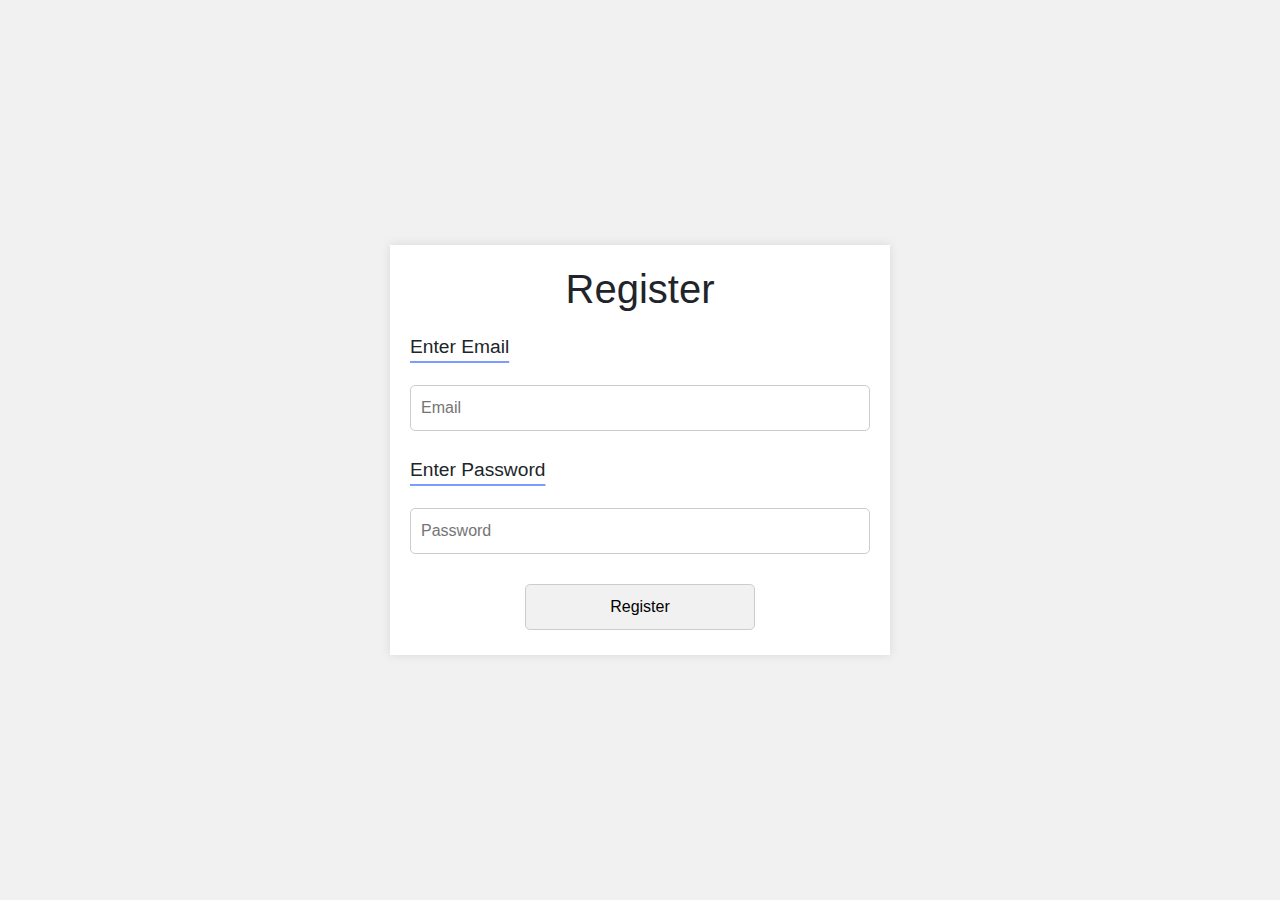
==== index.html @ eee4988b "Update and rename olx-dummy.html to index.html" ====
<!DOCTYPE html>
<html lang="en">

<head>
    <meta charset="UTF-8">
    <meta name="viewport" content="width=device-width, initial-scale=1.0">
    <title>Dummy Olx</title>
    <link rel="stylesheet" href="https://cdn.jsdelivr.net/npm/bootstrap@4.0.0/dist/css/bootstrap.min.css"
        integrity="sha384-Gn5384xqQ1aoWXA+058RXPxPg6fy4IWvTNh0E263XmFcJlSAwiGgFAW/dAiS6JXm" crossorigin="anonymous">
    <script src="https://code.jquery.com/jquery-3.2.1.slim.min.js"
        integrity="sha384-KJ3o2DKtIkvYIK3UENzmM7KCkRr/rE9/Qpg6aAZGJwFDMVNA/GpGFF93hXpG5KkN"
        crossorigin="anonymous"></script>
    <script src="https://cdn.jsdelivr.net/npm/popper.js@1.12.9/dist/umd/popper.min.js"
        integrity="sha384-ApNbgh9B+Y1QKtv3Rn7W3mgPxhU9K/ScQsAP7hUibX39j7fakFPskvXusvfa0b4Q"
        crossorigin="anonymous"></script>
    <script src="https://cdn.jsdelivr.net/npm/bootstrap@4.0.0/dist/js/bootstrap.min.js"
        integrity="sha384-JZR6Spejh4U02d8jOt6vLEHfe/JQGiRRSQQxSfFWpi1MquVdAyjUar5+76PVCmYl"
        crossorigin="anonymous"></script>
    <link rel="stylesheet" href="olx-dummy.css">
</head>

<body>
    <div class="outer-div">
        <form method="post" onsubmit="registerUser(event)" id="signup">
            <div>
                <h1>Register</h1>
            </div>
            <div class="email-container">
                <label>Enter Email</label>
                <input type="email" name="email" id="email" placeholder="Email">
            </div>
            <div class="password-container">
                <label> Enter Password</label>
                <input type="password" id="password" name="password" placeholder="Password">
            </div>
            <div class="register-container">
                <button type="submit">Register</button>
            </div>
        </form>
        <div id="showItems" class="items-container">
            <div>
                <h1 style="padding: 15px" id="username"></h1>
                <div class="product-container">
                    <div class="product">
                        <div class="product-image">
                            <img src="watch.jpg" alt="product-image">
                        </div>
                        <div class="product-details">
                            <h3>TITAN WATCH</h3>
                            <p>Price: 5000</p>
                            <button data-toggle="modal" data-target="#exampleModal">BUY</button>
                        </div>
                    </div>
                    <div class="product">
                        <div class="product-image">
                            <img src="iphone.png" alt="product-image">
                        </div>
                        <div class="product-details">
                            <h3>I Phone 15</h3>
                            <p>Price: 50000</p>
                            <button data-toggle="modal" data-target="#exampleModal">BUY</button>
                        </div>
                    </div>
                    <div class="product">
                        <div class="product-image">
                            <img src="car.png" alt="product-image">
                        </div>
                        <div class="product-details">
                            <h3>Swift Dzire</h3>
                            <p>Price: 520000</p>
                            <button data-toggle="modal" data-target="#exampleModal">BUY</button>
                        </div>
                    </div>
                    <div class="product">
                        <div class="product-image">
                            <img src="vivo.png" alt="product-image">
                        </div>
                        <div class="product-details">
                            <h3>VIVO V29</h3>
                            <p>Price: 15000</p>
                            <button data-toggle="modal" data-target="#exampleModal">BUY</button>
                        </div>
                    </div>
                    <div class="product">
                        <div class="product-image">
                            <img src="ps5.png" alt="product-image">
                        </div>
                        <div class="product-details">
                            <h3>PS5</h3>
                            <p>Price: 30000</p>
                            <button data-toggle="modal" data-target="#exampleModal">BUY</button>
                        </div>
                    </div>
                    <div class="product">
                        <div class="product-image">
                            <img src="led.png" alt="product-image">
                        </div>
                        <div class="product-details">
                            <h3>Eyoyo LED</h3>
                            <p>Price: 15000</p>
                            <button data-toggle="modal" data-target="#exampleModal">BUY</button>
                        </div>
                    </div>
                </div>
            </div>
        </div>
    </div>

    <!-- Modal -->
    <div class="modal fade" id="exampleModal" tabindex="-1" role="dialog" aria-labelledby="exampleModalLabel"
        aria-hidden="true">
        <div class="modal-dialog" role="document">
            <div class="modal-content">
                <div class="modal-header">
                    <h5 class="modal-title" id="exampleModalLabel">Chat with Seller</h5>
                </div>
                <div class="modal-body" id="chat">

                    
                </div>
                <div class="p-2">
                    <label>Enter Message</label>
                    <input type="text" id="message">
                </div>
                <div class="d-flex justify-content-center">
                    <button class="btn btn-primary" onclick="sendMessage()">Send Message</button>
                </div>
          
            </div>
        </div>
    </div>
    <script src="olx-dummy.js"></script>
</body>

</html>
---- olx-dummy.css ----
* {
    margin: 0;
    padding: 0;
    box-sizing: border-box;
}

html,
body {
    width: 100%;
    height: 100%;
    font-family: 'Roboto', sans-serif;
    background-color: #f1f1f1;
}

h1 {
    text-align: center;
}

form {
    padding: 20px;
    width: 500px;
    box-shadow: 0 0 10px rgba(0, 0, 0, 0.1);
    background-color: white;
}

label {
    font-size: 1.2rem;
    display: block;
    font: bold;
    font-weight: 500;
    text-decoration: underline;
    text-decoration-color: #7c9cff;
    text-underline-offset: 8px;
    text-decoration-thickness: 2px;

}

input {
    width: 100%;
    padding: 10px;
    margin: 5px 0;
    border: 1px solid #ccc;
    border-radius: 5px;
    margin-top: 15px;
}

button {
    width: 50%;
    padding: 10px;
    margin: 5px 0;
    border: 1px solid #ccc;
    border-radius: 5px;
    background-color: #f1f1f1;
    cursor: pointer;
    margin-top: 25px;
}


.email-container,
.password-container {
    margin-top: 20px;
}

.outer-div {
    width: 100%;
    height: 100%;
    display: flex;
    justify-content: center;
    align-items: center;
}

.register-container {
    display: flex;
    justify-content: center;
}

.items-container {
    display: flex;
    flex-wrap: wrap;
    height: 100%;
    width: 100%;
}

.item {
    width: 50%;
    padding: 10px;
    margin: 5px 0;
    border: 1px solid #ccc;
    border-radius: 5px;
    background-color: white;
    cursor: pointer;
}

.item img {
    width: 100%;
    height: 100%;
    object-fit: contain;
}

.item h2 {
    text-align: center;
    margin-top: 10px;
}

.item p {
    text-align: center;
    margin-top: 10px;
}

.item button {
    width: 100%;
    padding: 10px;
    margin: 5px 0;
    border: 1px solid #ccc;
    border-radius: 5px;
    background-color: #f1f1f1;
    cursor: pointer;
    margin-top: 25px;
}

.product-container {
    display: flex;
    flex-wrap: wrap;
    justify-content: center;
    margin-top: 10px;
}

.product {
    width: 70%;
    padding: 10px;
    margin: 5px 10px;
    border: 1px solid #ccc;
    border-radius: 5px;
    background-color: white;
    cursor: pointer;
}

.product-details {
    display: flex;
    flex-direction: column;
    justify-content: center;
    align-items: center;
    margin-top: 20px;
}

.modal-dialog {
    width: 70%;
}

.product-image {
    display: flex;
    justify-content: center;
    object-fit: contain;
    width: 100%;

}

img {
    width: 100%;
    height: 170px;
}

p {
    margin-top: 5px;
}
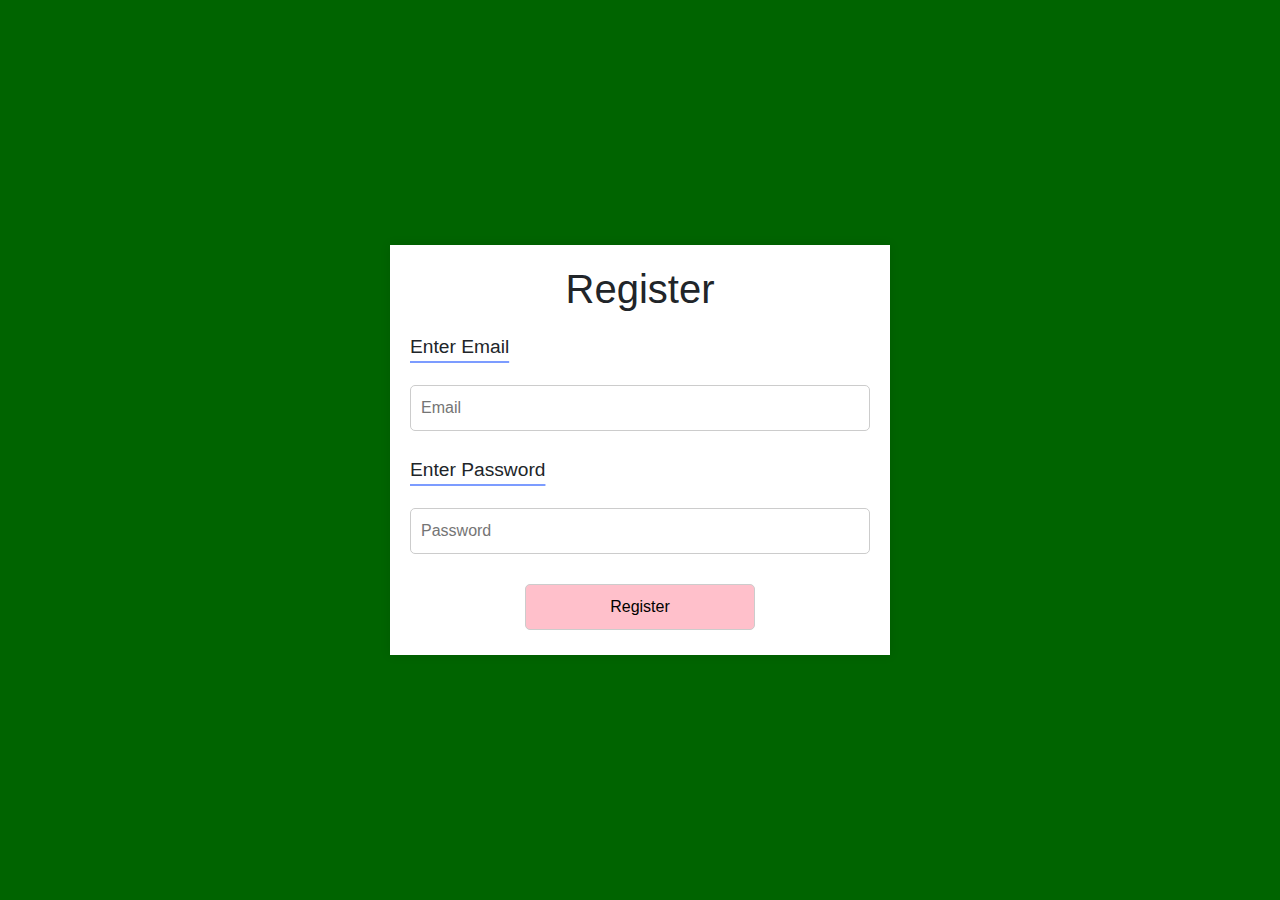
==== commit fe1e2a49: "Update and rename olx-dummy.html to index.html" ====
--- a/index.html
+++ b/index.html
@@ -39,65 +39,75 @@
         </form>
         <div id="showItems" class="items-container">
             <div>
-                <h1 style="padding: 15px" id="username"></h1>
+                <h1 style="padding: 15px; color: white; font-size: 22px;" id="username"></h1>
                 <div class="product-container">
                     <div class="product">
                         <div class="product-image">
-                            <img src="watch.jpg" alt="product-image">
+                            <img src="homemade-candels.png" alt="product-image">
                         </div>
                         <div class="product-details">
-                            <h3>TITAN WATCH</h3>
-                            <p>Price: 5000</p>
+                            <h3>HOMEMADE CANDLES</h3>
+                            <p>Price: 50</p>
                             <button data-toggle="modal" data-target="#exampleModal">BUY</button>
                         </div>
                     </div>
                     <div class="product">
                         <div class="product-image">
-                            <img src="iphone.png" alt="product-image">
+                            <img src="homemade-chocolate.png" alt="product-image">
                         </div>
                         <div class="product-details">
-                            <h3>I Phone 15</h3>
-                            <p>Price: 50000</p>
+                            <h3>HOMEMADE CHOCOLATES</h3>
+                            <p>Price: 100</p>
                             <button data-toggle="modal" data-target="#exampleModal">BUY</button>
                         </div>
                     </div>
                     <div class="product">
                         <div class="product-image">
-                            <img src="car.png" alt="product-image">
+                            <img src="assigment.png" alt="product-image">
                         </div>
                         <div class="product-details">
-                            <h3>Swift Dzire</h3>
-                            <p>Price: 520000</p>
+                            <h3>ASSIGNMENT MAKING</h3>
+                            <p>Price: 500</p>
                             <button data-toggle="modal" data-target="#exampleModal">BUY</button>
                         </div>
                     </div>
                     <div class="product">
                         <div class="product-image">
-                            <img src="vivo.png" alt="product-image">
+                            <img src="artandcraft.png" alt="product-image">
                         </div>
                         <div class="product-details">
-                            <h3>VIVO V29</h3>
-                            <p>Price: 15000</p>
+                            <h3>ART & CRAFT</h3>
+                            <p>Price: 1000</p>
                             <button data-toggle="modal" data-target="#exampleModal">BUY</button>
                         </div>
                     </div>
                     <div class="product">
                         <div class="product-image">
-                            <img src="ps5.png" alt="product-image">
+                            <img src="workingmodels.png" alt="product-image">
                         </div>
                         <div class="product-details">
-                            <h3>PS5</h3>
-                            <p>Price: 30000</p>
+                            <h3>WORKING MODELS</h3>
+                            <p>Price: 3000</p>
                             <button data-toggle="modal" data-target="#exampleModal">BUY</button>
                         </div>
                     </div>
                     <div class="product">
                         <div class="product-image">
-                            <img src="led.png" alt="product-image">
+                            <img src="books.png" alt="product-image">
                         </div>
                         <div class="product-details">
-                            <h3>Eyoyo LED</h3>
-                            <p>Price: 15000</p>
+                            <h3>SELL BOOKS</h3>
+                            <p>Price: 300</p>
+                            <button data-toggle="modal" data-target="#exampleModal">BUY</button>
+                        </div>
+                    </div>
+                    <div class="product">
+                        <div class="product-image">
+                            <img src="novels.png" alt="product-image">
+                        </div>
+                        <div class="product-details">
+                            <h3>SELL NOVELS</h3>
+                            <p>Price: 400</p>
                             <button data-toggle="modal" data-target="#exampleModal">BUY</button>
                         </div>
                     </div>
@@ -116,7 +126,7 @@
                 </div>
                 <div class="modal-body" id="chat">
 
-                    
+
                 </div>
                 <div class="p-2">
                     <label>Enter Message</label>
@@ -125,11 +135,10 @@
                 <div class="d-flex justify-content-center">
                     <button class="btn btn-primary" onclick="sendMessage()">Send Message</button>
                 </div>
-          
+
             </div>
         </div>
     </div>
     <script src="olx-dummy.js"></script>
 </body>
-
 </html>
--- a/olx-dummy.css
+++ b/olx-dummy.css
@@ -9,7 +9,7 @@
     width: 100%;
     height: 100%;
     font-family: 'Roboto', sans-serif;
-    background-color: #f1f1f1;
+    background-color: darkgreen;
 }
 
 h1 {
@@ -50,7 +50,7 @@
     margin: 5px 0;
     border: 1px solid #ccc;
     border-radius: 5px;
-    background-color: #f1f1f1;
+    background-color: pink;
     cursor: pointer;
     margin-top: 25px;
 }
@@ -143,8 +143,17 @@
     margin-top: 20px;
 }
 
-.modal-dialog {
-    width: 70%;
+/* .modal-dialog {
+    width: 80%;
+} */
+
+h3 {
+    font-size: 20px;
+}
+
+p {
+    font-size: 20px;
+
 }
 
 .product-image {
